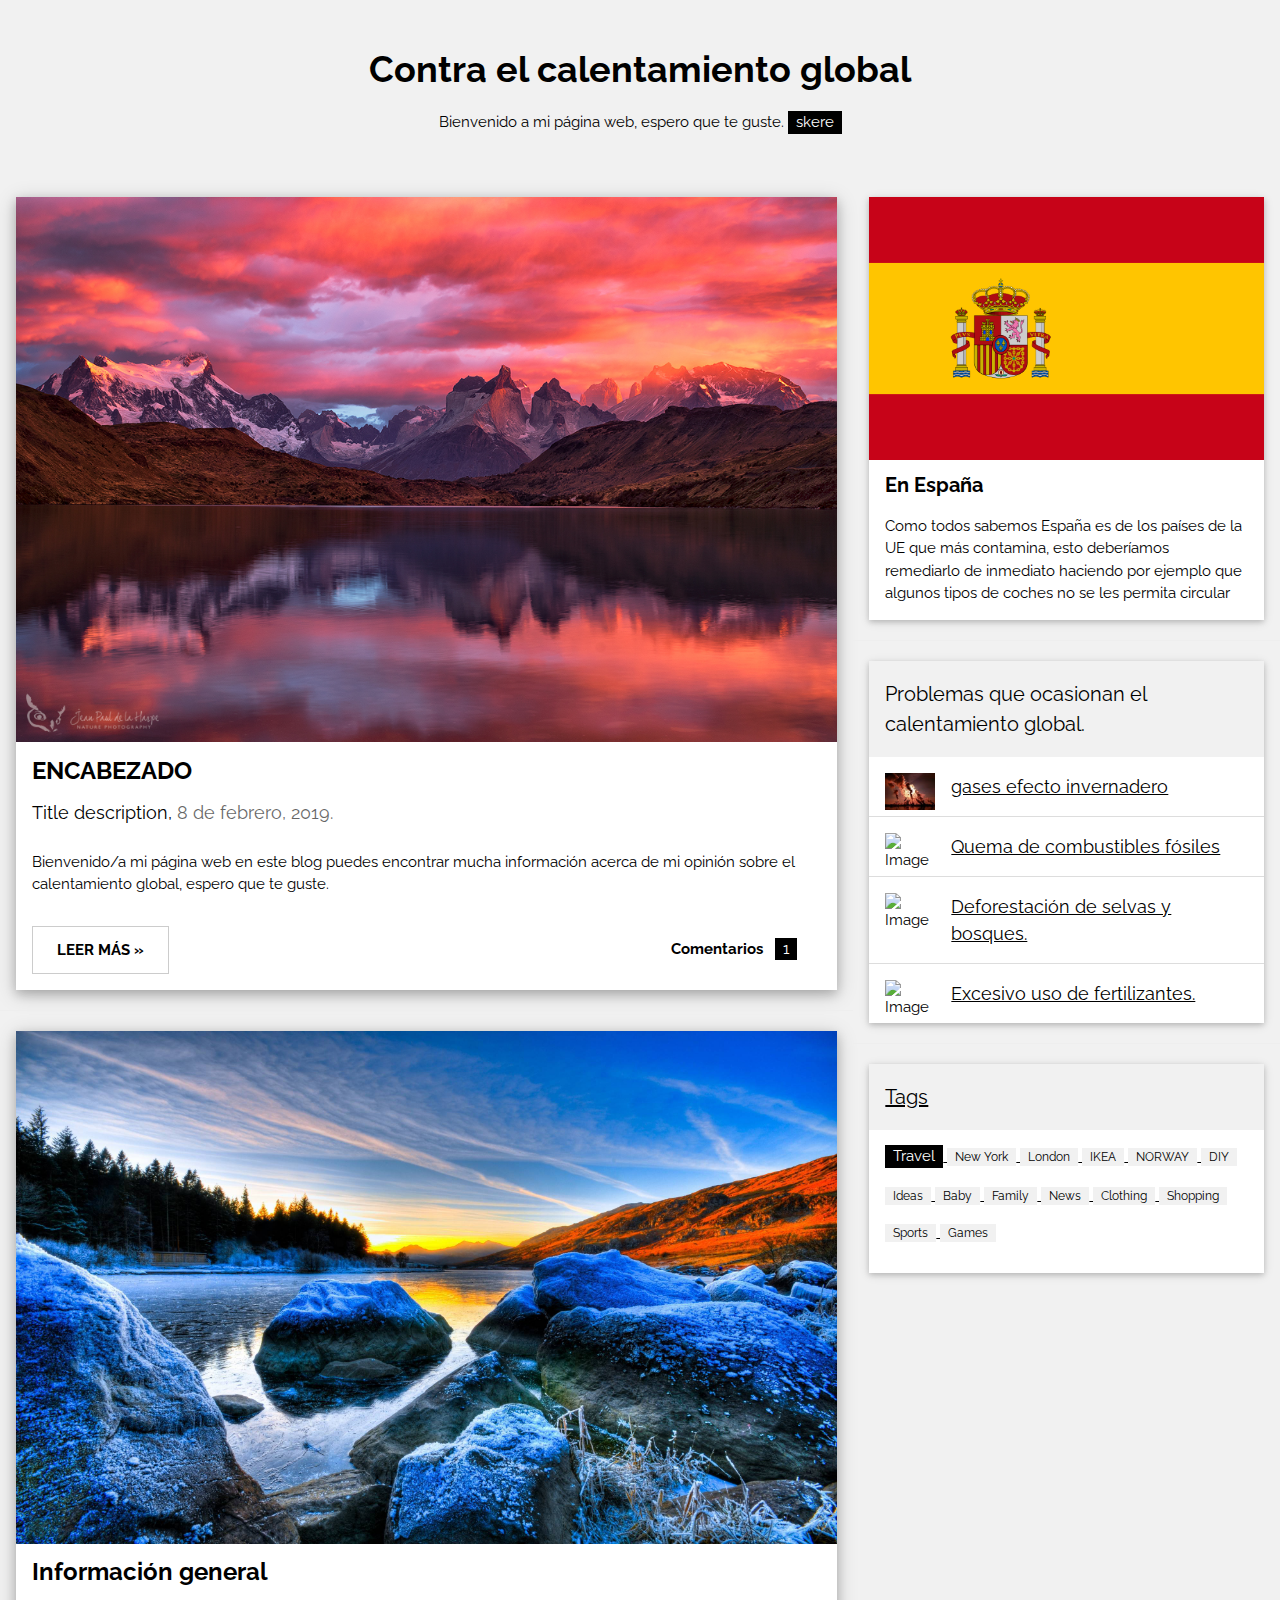
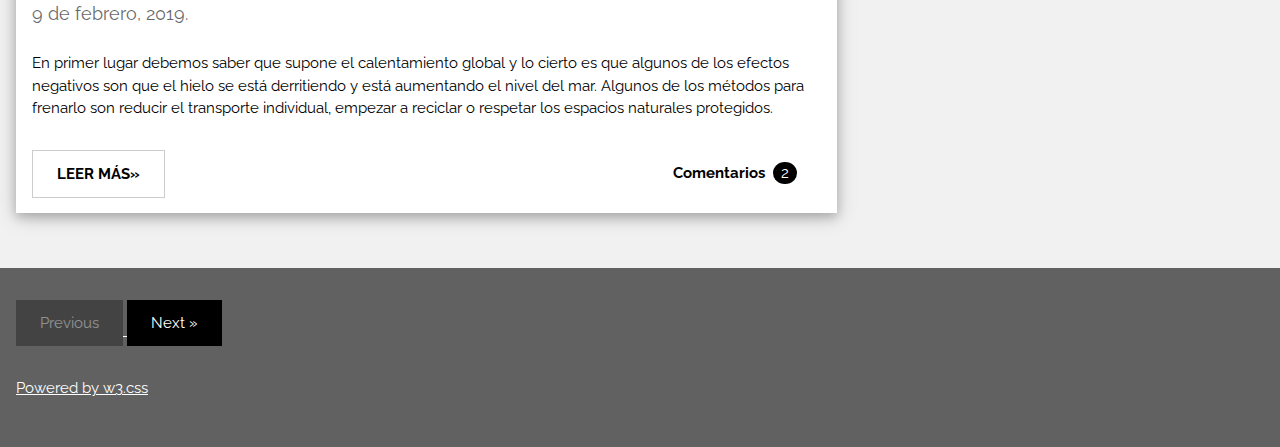
==== index.html @ 6e96ef29 "Add files via upload" ====
<!DOCTYPE html>
<html>
<title>W3.CSS Template</title>
<meta charset="UTF-8">
<meta name="viewport" content="width=device-width, initial-scale=1">
<link rel="stylesheet" href="css/estilo.css">
<link rel="stylesheet" href="https://fonts.googleapis.com/css?family=Raleway">
<style>
body,h1,h2,h3,h4,h5 {font-family: "Raleway", sans-serif}
</style>
<body class="w3-light-grey">

<!-- w3-content defines a container for fixed size centered content, 
and is wrapped around the whole page content, except for the footer in this example -->
<div class="w3-content" style="max-width:1400px">

<!-- Header -->
<header class="w3-container w3-center w3-padding-32"> 
  <h1><b>Contra el calentamiento global</b></h1>
  <p>Bienvenido a mi página web, espero que te guste. <span class="w3-tag">skere</span></p>
</header>

<!-- Grid -->
<div class="w3-row">

<!-- Blog entries -->
<div class="w3-col l8 s12">
  <!-- Blog entry -->
  <div class="w3-card-4 w3-margin w3-white">
    <img src="Imagenes/lago.jpg" alt="Nature" style="width:100%">
    <div class="w3-container">
      <h3><b>ENCABEZADO</b></h3>
      <h5>Title description, <span class="w3-opacity">8 de febrero, 2019.</span></h5>
    </div>

    <div class="w3-container">
      <p>Bienvenido/a mi página web en este blog puedes encontrar mucha información acerca de mi opinión sobre el calentamiento global, espero que te guste.</p>
      <div class="w3-row">
        <div class="w3-col m8 s12">
          <p><button class="w3-button w3-padding-large w3-white w3-border"><b>LEER MÁS »</b></button></p>
        </div>
        <div class="w3-col m4 w3-hide-small">
          <p><span class="w3-padding-large w3-right"><b>Comentarios  </b> <span class="w3-tag">1</span></span></p>
        </div>
		
      </div>
    </div>
  </div>
  <hr>

  <!-- Blog entry -->
  <div class="w3-card-4 w3-margin w3-white">
  <img src="Imagenes/nieve.jpg" alt="Norway" style="width:100%">
    <div class="w3-container">
      <h3><b>Información general</b></h3>
      <h5> <span class="w3-opacity">9 de febrero, 2019.</span></h5>
    </div>

    <div class="w3-container">
      <p>En primer lugar debemos saber que supone el calentamiento global y lo cierto es que algunos de los efectos negativos son que el hielo se está derritiendo y está aumentando el nivel del mar.
	  Algunos de los métodos para frenarlo son reducir el transporte individual, empezar a reciclar o respetar los espacios naturales protegidos.<p>
      <div class="w3-row">
        <div class="w3-col m8 s12">
          <p><button class="w3-button w3-padding-large w3-white w3-border"><b>LEER MÁS»</b></button></p>
        </div>
        <div class="w3-col m4 w3-hide-small">
          <p><span class="w3-padding-large w3-right"><b>Comentarios </b> <span class="w3-badge">2</span></span></p>
        </div>
      </div>
    </div>
  </div> 
<!-- END BLOG ENTRIES -->
</div>

<!-- Introduction menu -->
<div class="w3-col l4">
  <!-- About Card -->
  <div class="w3-card w3-margin w3-margin-top">
  <img src="Imagenes/espana.png" style="width:100%">
    <div class="w3-container w3-white">
      <h4><b>En España</b></h4>
      <p>Como todos sabemos España es de los países de la UE que más contamina, esto deberíamos remediarlo de inmediato haciendo por ejemplo que algunos tipos de coches no se les permita circular</p>
    </div>
  </div><hr>
  
  <!-- Posts -->
  <div class="w3-card w3-margin">
    <div class="w3-container w3-padding">
      <h4>Problemas que ocasionan el calentamiento global.</h4>
    </div>
    <ul class="w3-ul w3-hoverable w3-white">
      <li class="w3-padding-16">
        <img src="Imagenes/gases.jpg" alt="Image" class="w3-left w3-margin-right" style="width:50px">
        <span class="w3-large"> <A HREF= "Gases efecto invernadero.html"> gases efecto invernadero</A></span><br>
        <span></span>
      </li>
      <li class="w3-padding-16">
        <img src="imagenes/fosiles.jpg" alt="Image" class="w3-left w3-margin-right" style="width:50px">
        <span class="w3-large"><A HREF= "Quema de combustibles fósiles.html"> Quema de combustibles fósiles</span><br>
        <span></span>
      </li> 
      <li class="w3-padding-16">
        <img src="imagenes/selva.jpg" alt="Image" class="w3-left w3-margin-right" style="width:50px">
        <span class="w3-large">Deforestación de selvas y bosques.</span><br>
        <span></span>
      </li>   
      <li class="w3-padding-16 w3-hide-medium w3-hide-small">
        <img src="imagenes/fertilizantes.jpg" alt="Image" class="w3-left w3-margin-right" style="width:50px">
        <span class="w3-large">Excesivo uso de fertilizantes.</span><br>
        <span></span>
      </li>  
    </ul>
  </div>
  <hr> 
 
  <!-- Labels / tags -->
  <div class="w3-card w3-margin">
    <div class="w3-container w3-padding">
      <h4>Tags</h4>
    </div>
    <div class="w3-container w3-white">
    <p><span class="w3-tag w3-black w3-margin-bottom">Travel</span> <span class="w3-tag w3-light-grey w3-small w3-margin-bottom">New York</span> <span class="w3-tag w3-light-grey w3-small w3-margin-bottom">London</span>
      <span class="w3-tag w3-light-grey w3-small w3-margin-bottom">IKEA</span> <span class="w3-tag w3-light-grey w3-small w3-margin-bottom">NORWAY</span> <span class="w3-tag w3-light-grey w3-small w3-margin-bottom">DIY</span>
      <span class="w3-tag w3-light-grey w3-small w3-margin-bottom">Ideas</span> <span class="w3-tag w3-light-grey w3-small w3-margin-bottom">Baby</span> <span class="w3-tag w3-light-grey w3-small w3-margin-bottom">Family</span>
      <span class="w3-tag w3-light-grey w3-small w3-margin-bottom">News</span> <span class="w3-tag w3-light-grey w3-small w3-margin-bottom">Clothing</span> <span class="w3-tag w3-light-grey w3-small w3-margin-bottom">Shopping</span>
      <span class="w3-tag w3-light-grey w3-small w3-margin-bottom">Sports</span> <span class="w3-tag w3-light-grey w3-small w3-margin-bottom">Games</span>
    </p>
    </div>
  </div>
  
<!-- END Introduction Menu -->
</div>

<!-- END GRID -->
</div><br>

<!-- END w3-content -->
</div>

<!-- Footer -->
<footer class="w3-container w3-dark-grey w3-padding-32 w3-margin-top">
  <button class="w3-button w3-black w3-disabled w3-padding-large w3-margin-bottom">Previous</button>
  <button class="w3-button w3-black w3-padding-large w3-margin-bottom">Next »</button>
  <p>Powered by <a href="https://www.w3schools.com/w3css/default.asp" target="_blank">w3.css</a></p>
</footer>

</body>
</html>
---- css/estilo.css ----
/* W3.CSS 4.12 Novemberr 2018 by Jan Egil and Borge Refsnes */
html{box-sizing:border-box}*,*:before,*:after{box-sizing:inherit}
/* Extract from normalize.css by Nicolas Gallagher and Jonathan Neal git.io/normalize */
html{-ms-text-size-adjust:100%;-webkit-text-size-adjust:100%}body{margin:0}
article,aside,details,figcaption,figure,footer,header,main,menu,nav,section,summary{display:block}
audio,canvas,progress,video{display:inline-block}progress{vertical-align:baseline}
audio:not([controls]){display:none;height:0}[hidden],template{display:none}
a{background-color:transparent;-webkit-text-decoration-skip:objects}
a:active,a:hover{outline-width:0}abbr[title]{border-bottom:none;text-decoration:underline;text-decoration:underline dotted}
dfn{font-style:italic}mark{background:#ff0;color:#000}
small{font-size:80%}sub,sup{font-size:75%;line-height:0;position:relative;vertical-align:baseline}
sub{bottom:-0.25em}sup{top:-0.5em}figure{margin:1em 40px}img{border-style:none}svg:not(:root){overflow:hidden}
code,kbd,pre,samp{font-family:monospace,monospace;font-size:1em}hr{box-sizing:content-box;height:0;overflow:visible}
button,input,select,textarea{font:inherit;margin:0}optgroup{font-weight:bold}
button,input{overflow:visible}button,select{text-transform:none}
button,html [type=button],[type=reset],[type=submit]{-webkit-appearance:button}
button::-moz-focus-inner, [type=button]::-moz-focus-inner, [type=reset]::-moz-focus-inner, [type=submit]::-moz-focus-inner{border-style:none;padding:0}
button:-moz-focusring, [type=button]:-moz-focusring, [type=reset]:-moz-focusring, [type=submit]:-moz-focusring{outline:1px dotted ButtonText}
fieldset{border:1px solid #c0c0c0;margin:0 2px;padding:.35em .625em .75em}
legend{color:inherit;display:table;max-width:100%;padding:0;white-space:normal}textarea{overflow:auto}
[type=checkbox],[type=radio]{padding:0}
[type=number]::-webkit-inner-spin-button,[type=number]::-webkit-outer-spin-button{height:auto}
[type=search]{-webkit-appearance:textfield;outline-offset:-2px}
[type=search]::-webkit-search-cancel-button,[type=search]::-webkit-search-decoration{-webkit-appearance:none}
::-webkit-input-placeholder{color:inherit;opacity:0.54}
::-webkit-file-upload-button{-webkit-appearance:button;font:inherit}
/* End extract */
html,body{font-family:Verdana,sans-serif;font-size:15px;line-height:1.5}html{overflow-x:hidden}
h1{font-size:36px}h2{font-size:30px}h3{font-size:24px}h4{font-size:20px}h5{font-size:18px}h6{font-size:16px}.w3-serif{font-family:serif}
h1,h2,h3,h4,h5,h6{font-family:"Segoe UI",Arial,sans-serif;font-weight:400;margin:10px 0}.w3-wide{letter-spacing:4px}
hr{border:0;border-top:1px solid #eee;margin:20px 0}
.w3-image{max-width:100%;height:auto}img{vertical-align:middle}a{color:inherit}
.w3-table,.w3-table-all{border-collapse:collapse;border-spacing:0;width:100%;display:table}.w3-table-all{border:1px solid #ccc}
.w3-bordered tr,.w3-table-all tr{border-bottom:1px solid #ddd}.w3-striped tbody tr:nth-child(even){background-color:#f1f1f1}
.w3-table-all tr:nth-child(odd){background-color:#fff}.w3-table-all tr:nth-child(even){background-color:#f1f1f1}
.w3-hoverable tbody tr:hover,.w3-ul.w3-hoverable li:hover{background-color:#ccc}.w3-centered tr th,.w3-centered tr td{text-align:center}
.w3-table td,.w3-table th,.w3-table-all td,.w3-table-all th{padding:8px 8px;display:table-cell;text-align:left;vertical-align:top}
.w3-table th:first-child,.w3-table td:first-child,.w3-table-all th:first-child,.w3-table-all td:first-child{padding-left:16px}
.w3-btn,.w3-button{border:none;display:inline-block;padding:8px 16px;vertical-align:middle;overflow:hidden;text-decoration:none;color:inherit;background-color:inherit;text-align:center;cursor:pointer;white-space:nowrap}
.w3-btn:hover{box-shadow:0 8px 16px 0 rgba(0,0,0,0.2),0 6px 20px 0 rgba(0,0,0,0.19)}
.w3-btn,.w3-button{-webkit-touch-callout:none;-webkit-user-select:none;-khtml-user-select:none;-moz-user-select:none;-ms-user-select:none;user-select:none}   
.w3-disabled,.w3-btn:disabled,.w3-button:disabled{cursor:not-allowed;opacity:0.3}.w3-disabled *,:disabled *{pointer-events:none}
.w3-btn.w3-disabled:hover,.w3-btn:disabled:hover{box-shadow:none}
.w3-badge,.w3-tag{background-color:#000;color:#fff;display:inline-block;padding-left:8px;padding-right:8px;text-align:center}.w3-badge{border-radius:50%}
.w3-ul{list-style-type:none;padding:0;margin:0}.w3-ul li{padding:8px 16px;border-bottom:1px solid #ddd}.w3-ul li:last-child{border-bottom:none}
.w3-tooltip,.w3-display-container{position:relative}.w3-tooltip .w3-text{display:none}.w3-tooltip:hover .w3-text{display:inline-block}
.w3-ripple:active{opacity:0.5}.w3-ripple{transition:opacity 0s}
.w3-input{padding:8px;display:block;border:none;border-bottom:1px solid #ccc;width:100%}
.w3-select{padding:9px 0;width:100%;border:none;border-bottom:1px solid #ccc}
.w3-dropdown-click,.w3-dropdown-hover{position:relative;display:inline-block;cursor:pointer}
.w3-dropdown-hover:hover .w3-dropdown-content{display:block}
.w3-dropdown-hover:first-child,.w3-dropdown-click:hover{background-color:#ccc;color:#000}
.w3-dropdown-hover:hover > .w3-button:first-child,.w3-dropdown-click:hover > .w3-button:first-child{background-color:#ccc;color:#000}
.w3-dropdown-content{cursor:auto;color:#000;background-color:#fff;display:none;position:absolute;min-width:160px;margin:0;padding:0;z-index:1}
.w3-check,.w3-radio{width:24px;height:24px;position:relative;top:6px}
.w3-sidebar{height:100%;width:200px;background-color:#fff;position:fixed!important;z-index:1;overflow:auto}
.w3-bar-block .w3-dropdown-hover,.w3-bar-block .w3-dropdown-click{width:100%}
.w3-bar-block .w3-dropdown-hover .w3-dropdown-content,.w3-bar-block .w3-dropdown-click .w3-dropdown-content{min-width:100%}
.w3-bar-block .w3-dropdown-hover .w3-button,.w3-bar-block .w3-dropdown-click .w3-button{width:100%;text-align:left;padding:8px 16px}
.w3-main,#main{transition:margin-left .4s}
.w3-modal{z-index:3;display:none;padding-top:100px;position:fixed;left:0;top:0;width:100%;height:100%;overflow:auto;background-color:rgb(0,0,0);background-color:rgba(0,0,0,0.4)}
.w3-modal-content{margin:auto;background-color:#fff;position:relative;padding:0;outline:0;width:600px}
.w3-bar{width:100%;overflow:hidden}.w3-center .w3-bar{display:inline-block;width:auto}
.w3-bar .w3-bar-item{padding:8px 16px;float:left;width:auto;border:none;display:block;outline:0}
.w3-bar .w3-dropdown-hover,.w3-bar .w3-dropdown-click{position:static;float:left}
.w3-bar .w3-button{white-space:normal}
.w3-bar-block .w3-bar-item{width:100%;display:block;padding:8px 16px;text-align:left;border:none;white-space:normal;float:none;outline:0}
.w3-bar-block.w3-center .w3-bar-item{text-align:center}.w3-block{display:block;width:100%}
.w3-responsive{display:block;overflow-x:auto}
.w3-container:after,.w3-container:before,.w3-panel:after,.w3-panel:before,.w3-row:after,.w3-row:before,.w3-row-padding:after,.w3-row-padding:before,
.w3-cell-row:before,.w3-cell-row:after,.w3-clear:after,.w3-clear:before,.w3-bar:before,.w3-bar:after{content:"";display:table;clear:both}
.w3-col,.w3-half,.w3-third,.w3-twothird,.w3-threequarter,.w3-quarter{float:left;width:100%}
.w3-col.s1{width:8.33333%}.w3-col.s2{width:16.66666%}.w3-col.s3{width:24.99999%}.w3-col.s4{width:33.33333%}
.w3-col.s5{width:41.66666%}.w3-col.s6{width:49.99999%}.w3-col.s7{width:58.33333%}.w3-col.s8{width:66.66666%}
.w3-col.s9{width:74.99999%}.w3-col.s10{width:83.33333%}.w3-col.s11{width:91.66666%}.w3-col.s12{width:99.99999%}
@media (min-width:601px){.w3-col.m1{width:8.33333%}.w3-col.m2{width:16.66666%}.w3-col.m3,.w3-quarter{width:24.99999%}.w3-col.m4,.w3-third{width:33.33333%}
.w3-col.m5{width:41.66666%}.w3-col.m6,.w3-half{width:49.99999%}.w3-col.m7{width:58.33333%}.w3-col.m8,.w3-twothird{width:66.66666%}
.w3-col.m9,.w3-threequarter{width:74.99999%}.w3-col.m10{width:83.33333%}.w3-col.m11{width:91.66666%}.w3-col.m12{width:99.99999%}}
@media (min-width:993px){.w3-col.l1{width:8.33333%}.w3-col.l2{width:16.66666%}.w3-col.l3{width:24.99999%}.w3-col.l4{width:33.33333%}
.w3-col.l5{width:41.66666%}.w3-col.l6{width:49.99999%}.w3-col.l7{width:58.33333%}.w3-col.l8{width:66.66666%}
.w3-col.l9{width:74.99999%}.w3-col.l10{width:83.33333%}.w3-col.l11{width:91.66666%}.w3-col.l12{width:99.99999%}}
.w3-rest{overflow:hidden}.w3-stretch{margin-left:-16px;margin-right:-16px}
.w3-content,.w3-auto{margin-left:auto;margin-right:auto}.w3-content{max-width:980px}.w3-auto{max-width:1140px}
.w3-cell-row{display:table;width:100%}.w3-cell{display:table-cell}
.w3-cell-top{vertical-align:top}.w3-cell-middle{vertical-align:middle}.w3-cell-bottom{vertical-align:bottom}
.w3-hide{display:none!important}.w3-show-block,.w3-show{display:block!important}.w3-show-inline-block{display:inline-block!important}
@media (max-width:1205px){.w3-auto{max-width:95%}}
@media (max-width:600px){.w3-modal-content{margin:0 10px;width:auto!important}.w3-modal{padding-top:30px}
.w3-dropdown-hover.w3-mobile .w3-dropdown-content,.w3-dropdown-click.w3-mobile .w3-dropdown-content{position:relative}	
.w3-hide-small{display:none!important}.w3-mobile{display:block;width:100%!important}.w3-bar-item.w3-mobile,.w3-dropdown-hover.w3-mobile,.w3-dropdown-click.w3-mobile{text-align:center}
.w3-dropdown-hover.w3-mobile,.w3-dropdown-hover.w3-mobile .w3-btn,.w3-dropdown-hover.w3-mobile .w3-button,.w3-dropdown-click.w3-mobile,.w3-dropdown-click.w3-mobile .w3-btn,.w3-dropdown-click.w3-mobile .w3-button{width:100%}}
@media (max-width:768px){.w3-modal-content{width:500px}.w3-modal{padding-top:50px}}
@media (min-width:993px){.w3-modal-content{width:900px}.w3-hide-large{display:none!important}.w3-sidebar.w3-collapse{display:block!important}}
@media (max-width:992px) and (min-width:601px){.w3-hide-medium{display:none!important}}
@media (max-width:992px){.w3-sidebar.w3-collapse{display:none}.w3-main{margin-left:0!important;margin-right:0!important}.w3-auto{max-width:100%}}
.w3-top,.w3-bottom{position:fixed;width:100%;z-index:1}.w3-top{top:0}.w3-bottom{bottom:0}
.w3-overlay{position:fixed;display:none;width:100%;height:100%;top:0;left:0;right:0;bottom:0;background-color:rgba(0,0,0,0.5);z-index:2}
.w3-display-topleft{position:absolute;left:0;top:0}.w3-display-topright{position:absolute;right:0;top:0}
.w3-display-bottomleft{position:absolute;left:0;bottom:0}.w3-display-bottomright{position:absolute;right:0;bottom:0}
.w3-display-middle{position:absolute;top:50%;left:50%;transform:translate(-50%,-50%);-ms-transform:translate(-50%,-50%)}
.w3-display-left{position:absolute;top:50%;left:0%;transform:translate(0%,-50%);-ms-transform:translate(-0%,-50%)}
.w3-display-right{position:absolute;top:50%;right:0%;transform:translate(0%,-50%);-ms-transform:translate(0%,-50%)}
.w3-display-topmiddle{position:absolute;left:50%;top:0;transform:translate(-50%,0%);-ms-transform:translate(-50%,0%)}
.w3-display-bottommiddle{position:absolute;left:50%;bottom:0;transform:translate(-50%,0%);-ms-transform:translate(-50%,0%)}
.w3-display-container:hover .w3-display-hover{display:block}.w3-display-container:hover span.w3-display-hover{display:inline-block}.w3-display-hover{display:none}
.w3-display-position{position:absolute}
.w3-circle{border-radius:50%}
.w3-round-small{border-radius:2px}.w3-round,.w3-round-medium{border-radius:4px}.w3-round-large{border-radius:8px}.w3-round-xlarge{border-radius:16px}.w3-round-xxlarge{border-radius:32px}
.w3-row-padding,.w3-row-padding>.w3-half,.w3-row-padding>.w3-third,.w3-row-padding>.w3-twothird,.w3-row-padding>.w3-threequarter,.w3-row-padding>.w3-quarter,.w3-row-padding>.w3-col{padding:0 8px}
.w3-container,.w3-panel{padding:0.01em 16px}.w3-panel{margin-top:16px;margin-bottom:16px}
.w3-code,.w3-codespan{font-family:Consolas,"courier new";font-size:16px}
.w3-code{width:auto;background-color:#fff;padding:8px 12px;border-left:4px solid #4CAF50;word-wrap:break-word}
.w3-codespan{color:crimson;background-color:#f1f1f1;padding-left:4px;padding-right:4px;font-size:110%}
.w3-card,.w3-card-2{box-shadow:0 2px 5px 0 rgba(0,0,0,0.16),0 2px 10px 0 rgba(0,0,0,0.12)}
.w3-card-4,.w3-hover-shadow:hover{box-shadow:0 4px 10px 0 rgba(0,0,0,0.2),0 4px 20px 0 rgba(0,0,0,0.19)}
.w3-spin{animation:w3-spin 2s infinite linear}@keyframes w3-spin{0%{transform:rotate(0deg)}100%{transform:rotate(359deg)}}
.w3-animate-fading{animation:fading 10s infinite}@keyframes fading{0%{opacity:0}50%{opacity:1}100%{opacity:0}}
.w3-animate-opacity{animation:opac 0.8s}@keyframes opac{from{opacity:0} to{opacity:1}}
.w3-animate-top{position:relative;animation:animatetop 0.4s}@keyframes animatetop{from{top:-300px;opacity:0} to{top:0;opacity:1}}
.w3-animate-left{position:relative;animation:animateleft 0.4s}@keyframes animateleft{from{left:-300px;opacity:0} to{left:0;opacity:1}}
.w3-animate-right{position:relative;animation:animateright 0.4s}@keyframes animateright{from{right:-300px;opacity:0} to{right:0;opacity:1}}
.w3-animate-bottom{position:relative;animation:animatebottom 0.4s}@keyframes animatebottom{from{bottom:-300px;opacity:0} to{bottom:0;opacity:1}}
.w3-animate-zoom {animation:animatezoom 0.6s}@keyframes animatezoom{from{transform:scale(0)} to{transform:scale(1)}}
.w3-animate-input{transition:width 0.4s ease-in-out}.w3-animate-input:focus{width:100%!important}
.w3-opacity,.w3-hover-opacity:hover{opacity:0.60}.w3-opacity-off,.w3-hover-opacity-off:hover{opacity:1}
.w3-opacity-max{opacity:0.25}.w3-opacity-min{opacity:0.75}
.w3-greyscale-max,.w3-grayscale-max,.w3-hover-greyscale:hover,.w3-hover-grayscale:hover{filter:grayscale(100%)}
.w3-greyscale,.w3-grayscale{filter:grayscale(75%)}.w3-greyscale-min,.w3-grayscale-min{filter:grayscale(50%)}
.w3-sepia{filter:sepia(75%)}.w3-sepia-max,.w3-hover-sepia:hover{filter:sepia(100%)}.w3-sepia-min{filter:sepia(50%)}
.w3-tiny{font-size:10px!important}.w3-small{font-size:12px!important}.w3-medium{font-size:15px!important}.w3-large{font-size:18px!important}
.w3-xlarge{font-size:24px!important}.w3-xxlarge{font-size:36px!important}.w3-xxxlarge{font-size:48px!important}.w3-jumbo{font-size:64px!important}
.w3-left-align{text-align:left!important}.w3-right-align{text-align:right!important}.w3-justify{text-align:justify!important}.w3-center{text-align:center!important}
.w3-border-0{border:0!important}.w3-border{border:1px solid #ccc!important}
.w3-border-top{border-top:1px solid #ccc!important}.w3-border-bottom{border-bottom:1px solid #ccc!important}
.w3-border-left{border-left:1px solid #ccc!important}.w3-border-right{border-right:1px solid #ccc!important}
.w3-topbar{border-top:6px solid #ccc!important}.w3-bottombar{border-bottom:6px solid #ccc!important}
.w3-leftbar{border-left:6px solid #ccc!important}.w3-rightbar{border-right:6px solid #ccc!important}
.w3-section,.w3-code{margin-top:16px!important;margin-bottom:16px!important}
.w3-margin{margin:16px!important}.w3-margin-top{margin-top:16px!important}.w3-margin-bottom{margin-bottom:16px!important}
.w3-margin-left{margin-left:16px!important}.w3-margin-right{margin-right:16px!important}
.w3-padding-small{padding:4px 8px!important}.w3-padding{padding:8px 16px!important}.w3-padding-large{padding:12px 24px!important}
.w3-padding-16{padding-top:16px!important;padding-bottom:16px!important}.w3-padding-24{padding-top:24px!important;padding-bottom:24px!important}
.w3-padding-32{padding-top:32px!important;padding-bottom:32px!important}.w3-padding-48{padding-top:48px!important;padding-bottom:48px!important}
.w3-padding-64{padding-top:64px!important;padding-bottom:64px!important}
.w3-left{float:left!important}.w3-right{float:right!important}
.w3-button:hover{color:#000!important;background-color:#ccc!important}
.w3-transparent,.w3-hover-none:hover{background-color:transparent!important}
.w3-hover-none:hover{box-shadow:none!important}
/* Colors */
.w3-amber,.w3-hover-amber:hover{color:#000!important;background-color:#ffc107!important}
.w3-aqua,.w3-hover-aqua:hover{color:#000!important;background-color:#00ffff!important}
.w3-blue,.w3-hover-blue:hover{color:#fff!important;background-color:#2196F3!important}
.w3-light-blue,.w3-hover-light-blue:hover{color:#000!important;background-color:#87CEEB!important}
.w3-brown,.w3-hover-brown:hover{color:#fff!important;background-color:#795548!important}
.w3-cyan,.w3-hover-cyan:hover{color:#000!important;background-color:#00bcd4!important}
.w3-blue-grey,.w3-hover-blue-grey:hover,.w3-blue-gray,.w3-hover-blue-gray:hover{color:#fff!important;background-color:#607d8b!important}
.w3-green,.w3-hover-green:hover{color:#fff!important;background-color:#4CAF50!important}
.w3-light-green,.w3-hover-light-green:hover{color:#000!important;background-color:#8bc34a!important}
.w3-indigo,.w3-hover-indigo:hover{color:#fff!important;background-color:#3f51b5!important}
.w3-khaki,.w3-hover-khaki:hover{color:#000!important;background-color:#f0e68c!important}
.w3-lime,.w3-hover-lime:hover{color:#000!important;background-color:#cddc39!important}
.w3-orange,.w3-hover-orange:hover{color:#000!important;background-color:#ff9800!important}
.w3-deep-orange,.w3-hover-deep-orange:hover{color:#fff!important;background-color:#ff5722!important}
.w3-pink,.w3-hover-pink:hover{color:#fff!important;background-color:#e91e63!important}
.w3-purple,.w3-hover-purple:hover{color:#fff!important;background-color:#9c27b0!important}
.w3-deep-purple,.w3-hover-deep-purple:hover{color:#fff!important;background-color:#673ab7!important}
.w3-red,.w3-hover-red:hover{color:#fff!important;background-color:#f44336!important}
.w3-sand,.w3-hover-sand:hover{color:#000!important;background-color:#fdf5e6!important}
.w3-teal,.w3-hover-teal:hover{color:#fff!important;background-color:#009688!important}
.w3-yellow,.w3-hover-yellow:hover{color:#000!important;background-color:#ffeb3b!important}
.w3-white,.w3-hover-white:hover{color:#000!important;background-color:#fff!important}
.w3-black,.w3-hover-black:hover{color:#fff!important;background-color:#000!important}
.w3-grey,.w3-hover-grey:hover,.w3-gray,.w3-hover-gray:hover{color:#000!important;background-color:#9e9e9e!important}
.w3-light-grey,.w3-hover-light-grey:hover,.w3-light-gray,.w3-hover-light-gray:hover{color:#000!important;background-color:#f1f1f1!important}
.w3-dark-grey,.w3-hover-dark-grey:hover,.w3-dark-gray,.w3-hover-dark-gray:hover{color:#fff!important;background-color:#616161!important}
.w3-pale-red,.w3-hover-pale-red:hover{color:#000!important;background-color:#ffdddd!important}
.w3-pale-green,.w3-hover-pale-green:hover{color:#000!important;background-color:#ddffdd!important}
.w3-pale-yellow,.w3-hover-pale-yellow:hover{color:#000!important;background-color:#ffffcc!important}
.w3-pale-blue,.w3-hover-pale-blue:hover{color:#000!important;background-color:#ddffff!important}
.w3-text-amber,.w3-hover-text-amber:hover{color:#ffc107!important}
.w3-text-aqua,.w3-hover-text-aqua:hover{color:#00ffff!important}
.w3-text-blue,.w3-hover-text-blue:hover{color:#2196F3!important}
.w3-text-light-blue,.w3-hover-text-light-blue:hover{color:#87CEEB!important}
.w3-text-brown,.w3-hover-text-brown:hover{color:#795548!important}
.w3-text-cyan,.w3-hover-text-cyan:hover{color:#00bcd4!important}
.w3-text-blue-grey,.w3-hover-text-blue-grey:hover,.w3-text-blue-gray,.w3-hover-text-blue-gray:hover{color:#607d8b!important}
.w3-text-green,.w3-hover-text-green:hover{color:#4CAF50!important}
.w3-text-light-green,.w3-hover-text-light-green:hover{color:#8bc34a!important}
.w3-text-indigo,.w3-hover-text-indigo:hover{color:#3f51b5!important}
.w3-text-khaki,.w3-hover-text-khaki:hover{color:#b4aa50!important}
.w3-text-lime,.w3-hover-text-lime:hover{color:#cddc39!important}
.w3-text-orange,.w3-hover-text-orange:hover{color:#ff9800!important}
.w3-text-deep-orange,.w3-hover-text-deep-orange:hover{color:#ff5722!important}
.w3-text-pink,.w3-hover-text-pink:hover{color:#e91e63!important}
.w3-text-purple,.w3-hover-text-purple:hover{color:#9c27b0!important}
.w3-text-deep-purple,.w3-hover-text-deep-purple:hover{color:#673ab7!important}
.w3-text-red,.w3-hover-text-red:hover{color:#f44336!important}
.w3-text-sand,.w3-hover-text-sand:hover{color:#fdf5e6!important}
.w3-text-teal,.w3-hover-text-teal:hover{color:#009688!important}
.w3-text-yellow,.w3-hover-text-yellow:hover{color:#d2be0e!important}
.w3-text-white,.w3-hover-text-white:hover{color:#fff!important}
.w3-text-black,.w3-hover-text-black:hover{color:#000!important}
.w3-text-grey,.w3-hover-text-grey:hover,.w3-text-gray,.w3-hover-text-gray:hover{color:#757575!important}
.w3-text-light-grey,.w3-hover-text-light-grey:hover,.w3-text-light-gray,.w3-hover-text-light-gray:hover{color:#f1f1f1!important}
.w3-text-dark-grey,.w3-hover-text-dark-grey:hover,.w3-text-dark-gray,.w3-hover-text-dark-gray:hover{color:#3a3a3a!important}
.w3-border-amber,.w3-hover-border-amber:hover{border-color:#ffc107!important}
.w3-border-aqua,.w3-hover-border-aqua:hover{border-color:#00ffff!important}
.w3-border-blue,.w3-hover-border-blue:hover{border-color:#2196F3!important}
.w3-border-light-blue,.w3-hover-border-light-blue:hover{border-color:#87CEEB!important}
.w3-border-brown,.w3-hover-border-brown:hover{border-color:#795548!important}
.w3-border-cyan,.w3-hover-border-cyan:hover{border-color:#00bcd4!important}
.w3-border-blue-grey,.w3-hover-border-blue-grey:hover,.w3-border-blue-gray,.w3-hover-border-blue-gray:hover{border-color:#607d8b!important}
.w3-border-green,.w3-hover-border-green:hover{border-color:#4CAF50!important}
.w3-border-light-green,.w3-hover-border-light-green:hover{border-color:#8bc34a!important}
.w3-border-indigo,.w3-hover-border-indigo:hover{border-color:#3f51b5!important}
.w3-border-khaki,.w3-hover-border-khaki:hover{border-color:#f0e68c!important}
.w3-border-lime,.w3-hover-border-lime:hover{border-color:#cddc39!important}
.w3-border-orange,.w3-hover-border-orange:hover{border-color:#ff9800!important}
.w3-border-deep-orange,.w3-hover-border-deep-orange:hover{border-color:#ff5722!important}
.w3-border-pink,.w3-hover-border-pink:hover{border-color:#e91e63!important}
.w3-border-purple,.w3-hover-border-purple:hover{border-color:#9c27b0!important}
.w3-border-deep-purple,.w3-hover-border-deep-purple:hover{border-color:#673ab7!important}
.w3-border-red,.w3-hover-border-red:hover{border-color:#f44336!important}
.w3-border-sand,.w3-hover-border-sand:hover{border-color:#fdf5e6!important}
.w3-border-teal,.w3-hover-border-teal:hover{border-color:#009688!important}
.w3-border-yellow,.w3-hover-border-yellow:hover{border-color:#ffeb3b!important}
.w3-border-white,.w3-hover-border-white:hover{border-color:#fff!important}
.w3-border-black,.w3-hover-border-black:hover{border-color:#000!important}
.w3-border-grey,.w3-hover-border-grey:hover,.w3-border-gray,.w3-hover-border-gray:hover{border-color:#9e9e9e!important}
.w3-border-light-grey,.w3-hover-border-light-grey:hover,.w3-border-light-gray,.w3-hover-border-light-gray:hover{border-color:#f1f1f1!important}
.w3-border-dark-grey,.w3-hover-border-dark-grey:hover,.w3-border-dark-gray,.w3-hover-border-dark-gray:hover{border-color:#616161!important}
.w3-border-pale-red,.w3-hover-border-pale-red:hover{border-color:#ffe7e7!important}.w3-border-pale-green,.w3-hover-border-pale-green:hover{border-color:#e7ffe7!important}
.w3-border-pale-yellow,.w3-hover-border-pale-yellow:hover{border-color:#ffffcc!important}.w3-border-pale-blue,.w3-hover-border-pale-blue:hover{border-color:#e7ffff!important}
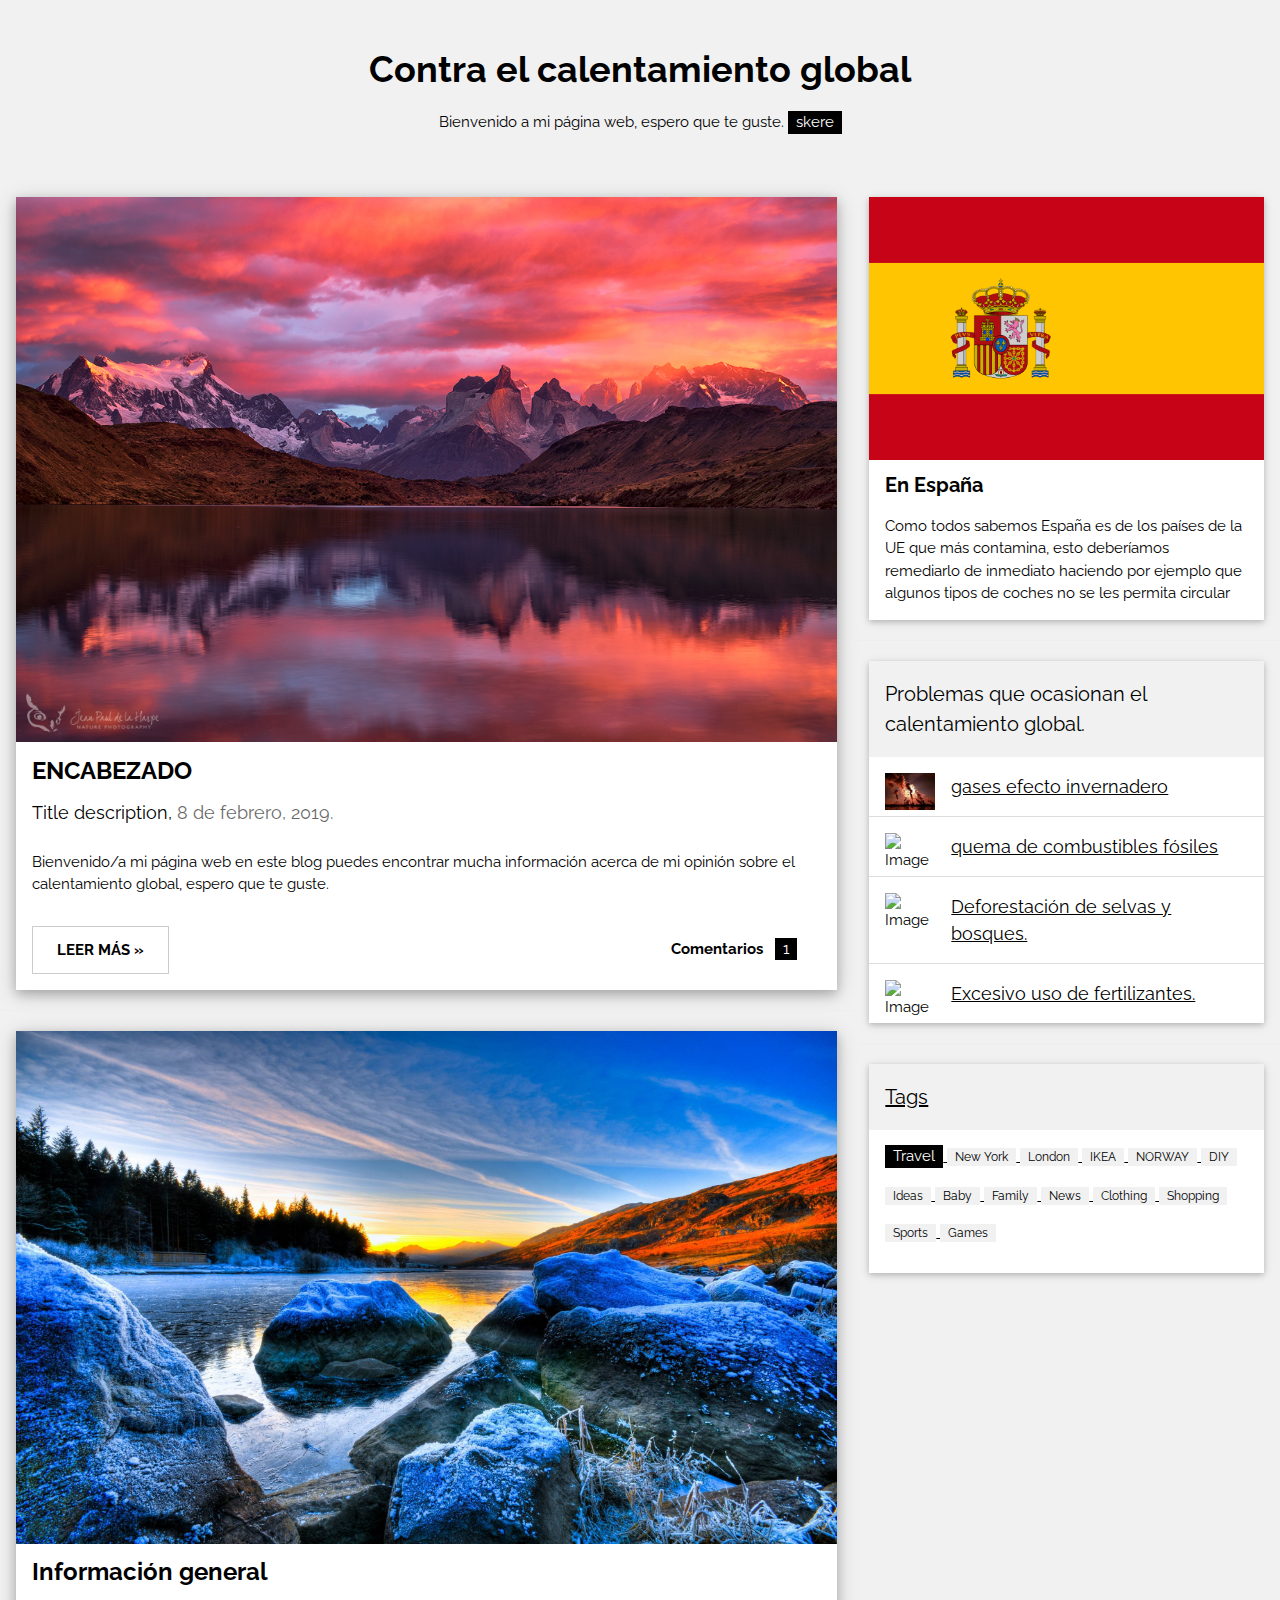
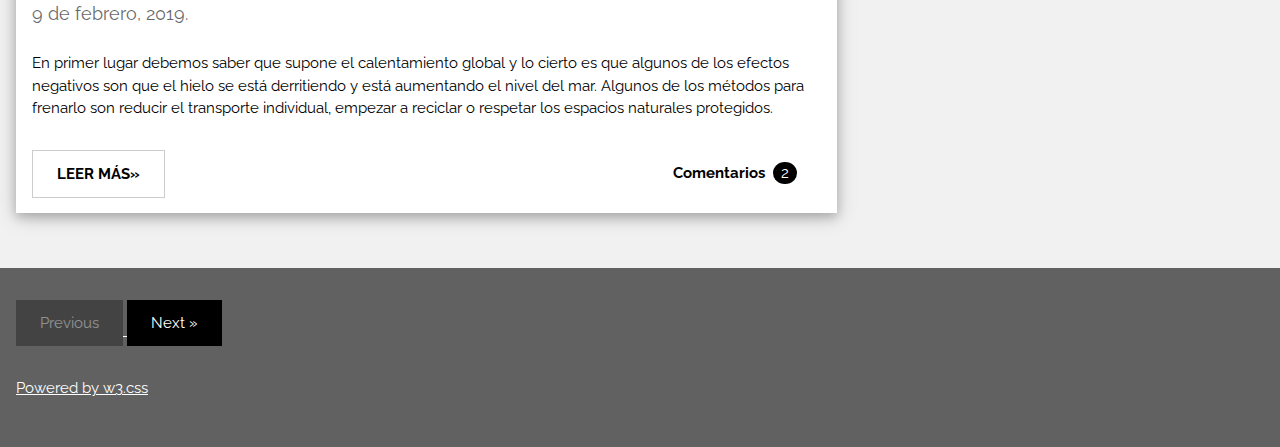
==== commit a32ceba4: "Add files via upload" ====
--- a/index.html
+++ b/index.html
@@ -91,12 +91,12 @@
     <ul class="w3-ul w3-hoverable w3-white">
       <li class="w3-padding-16">
         <img src="Imagenes/gases.jpg" alt="Image" class="w3-left w3-margin-right" style="width:50px">
-        <span class="w3-large"> <A HREF= "Gases efecto invernadero.html"> gases efecto invernadero</A></span><br>
+        <span class="w3-large"> <A HREF= "gases efecto invernadero.html"> gases efecto invernadero</A></span><br>
         <span></span>
       </li>
       <li class="w3-padding-16">
         <img src="imagenes/fosiles.jpg" alt="Image" class="w3-left w3-margin-right" style="width:50px">
-        <span class="w3-large"><A HREF= "Quema de combustibles fósiles.html"> Quema de combustibles fósiles</span><br>
+        <span class="w3-large"><A HREF= "quema de combustibles fósiles.html"> quema de combustibles fósiles</span><br>
         <span></span>
       </li> 
       <li class="w3-padding-16">
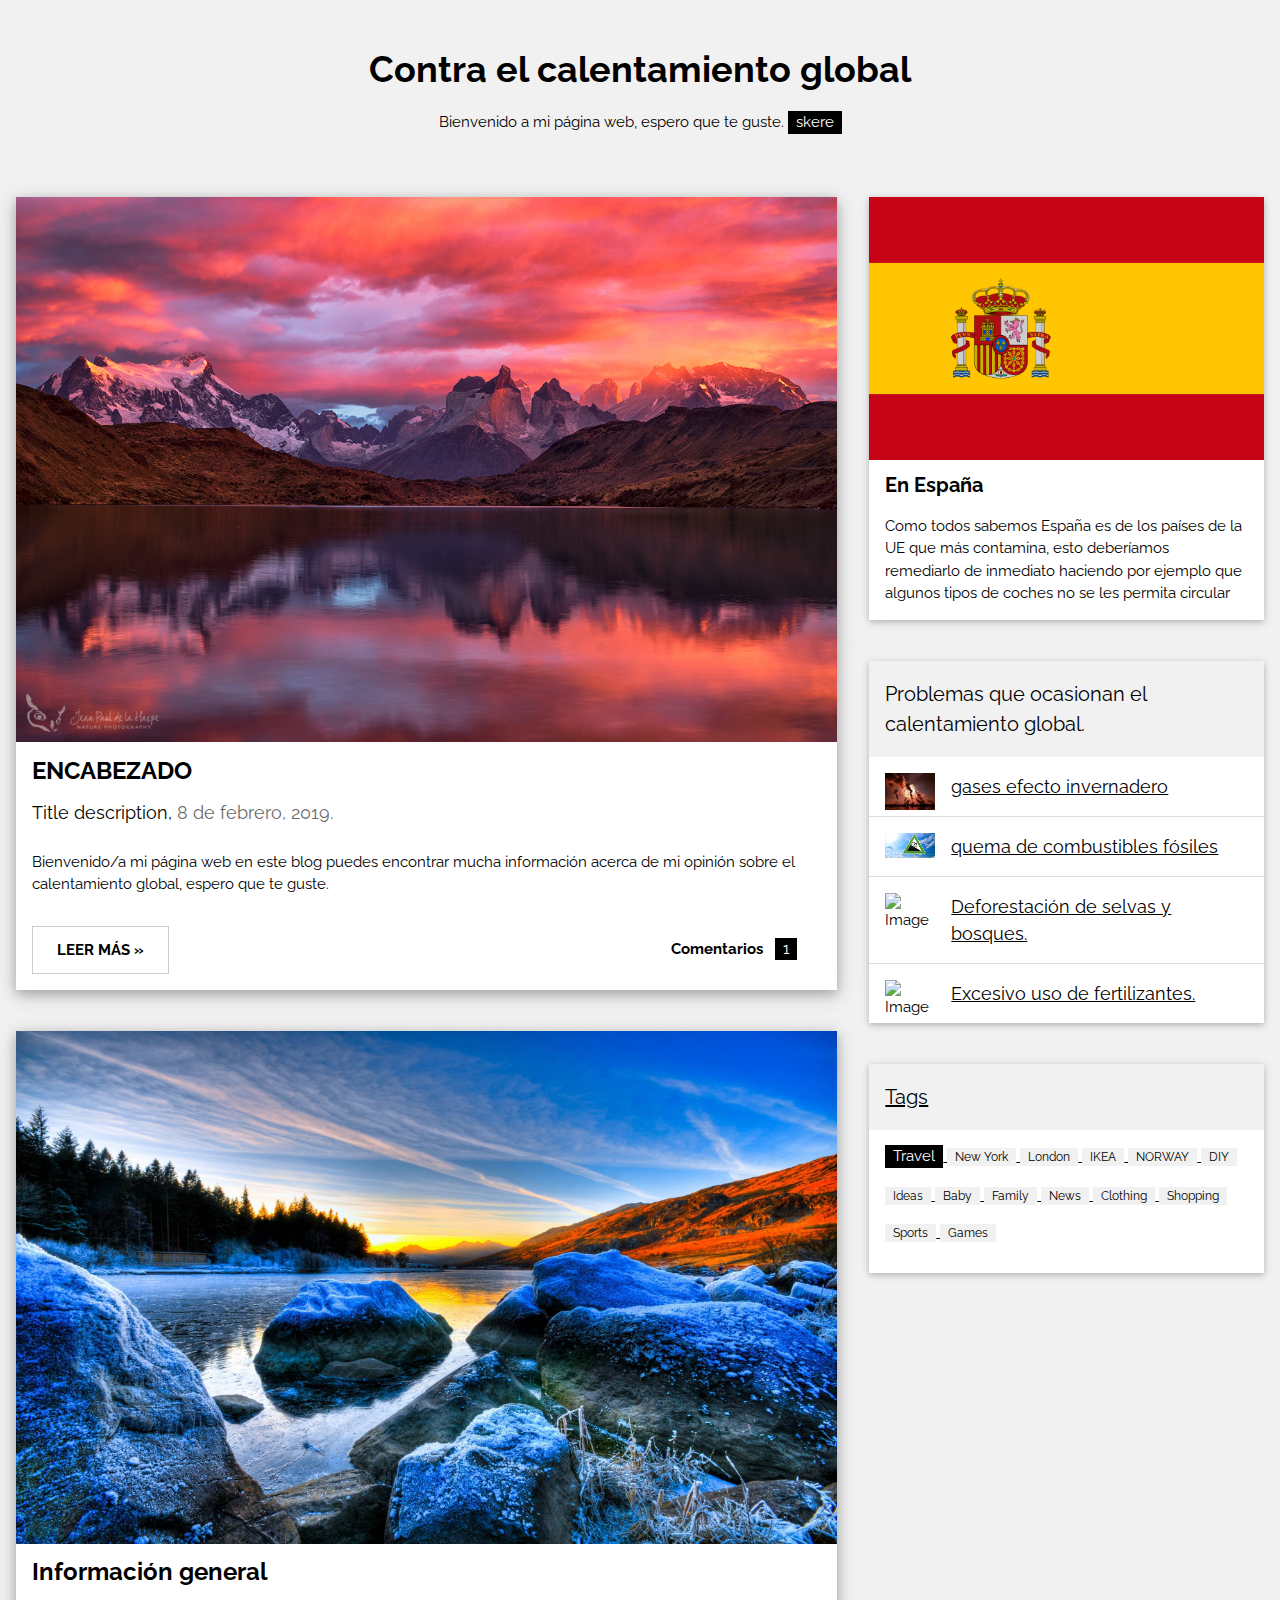
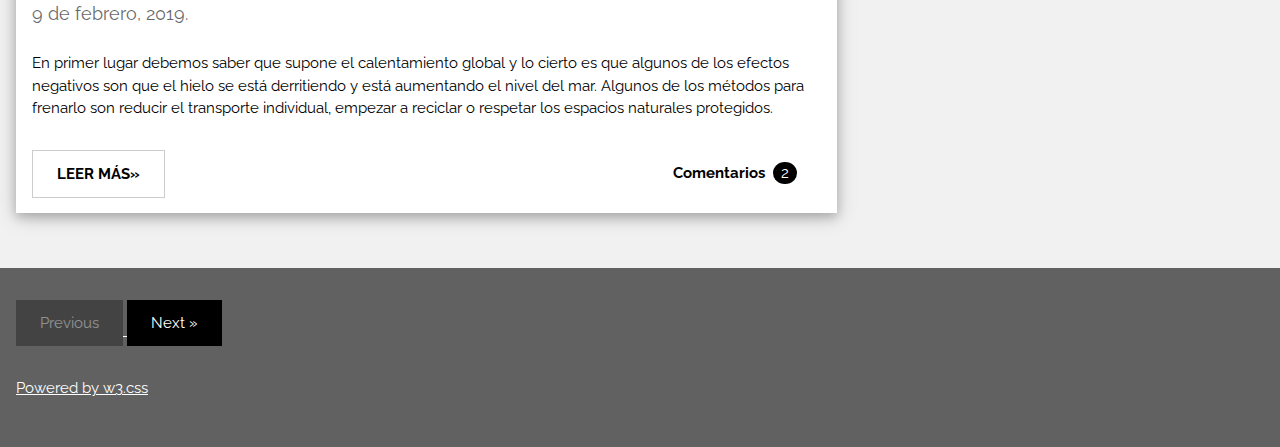
==== commit 460483d3: "Add files via upload" ====
--- a/index.html
+++ b/index.html
@@ -95,7 +95,7 @@
         <span></span>
       </li>
       <li class="w3-padding-16">
-        <img src="imagenes/fosiles.jpg" alt="Image" class="w3-left w3-margin-right" style="width:50px">
+        <img src="Imagenes/fosiles.jpg" alt="Image" class="w3-left w3-margin-right" style="width:50px">
         <span class="w3-large"><A HREF= "quema de combustibles fósiles.html"> quema de combustibles fósiles</span><br>
         <span></span>
       </li> 
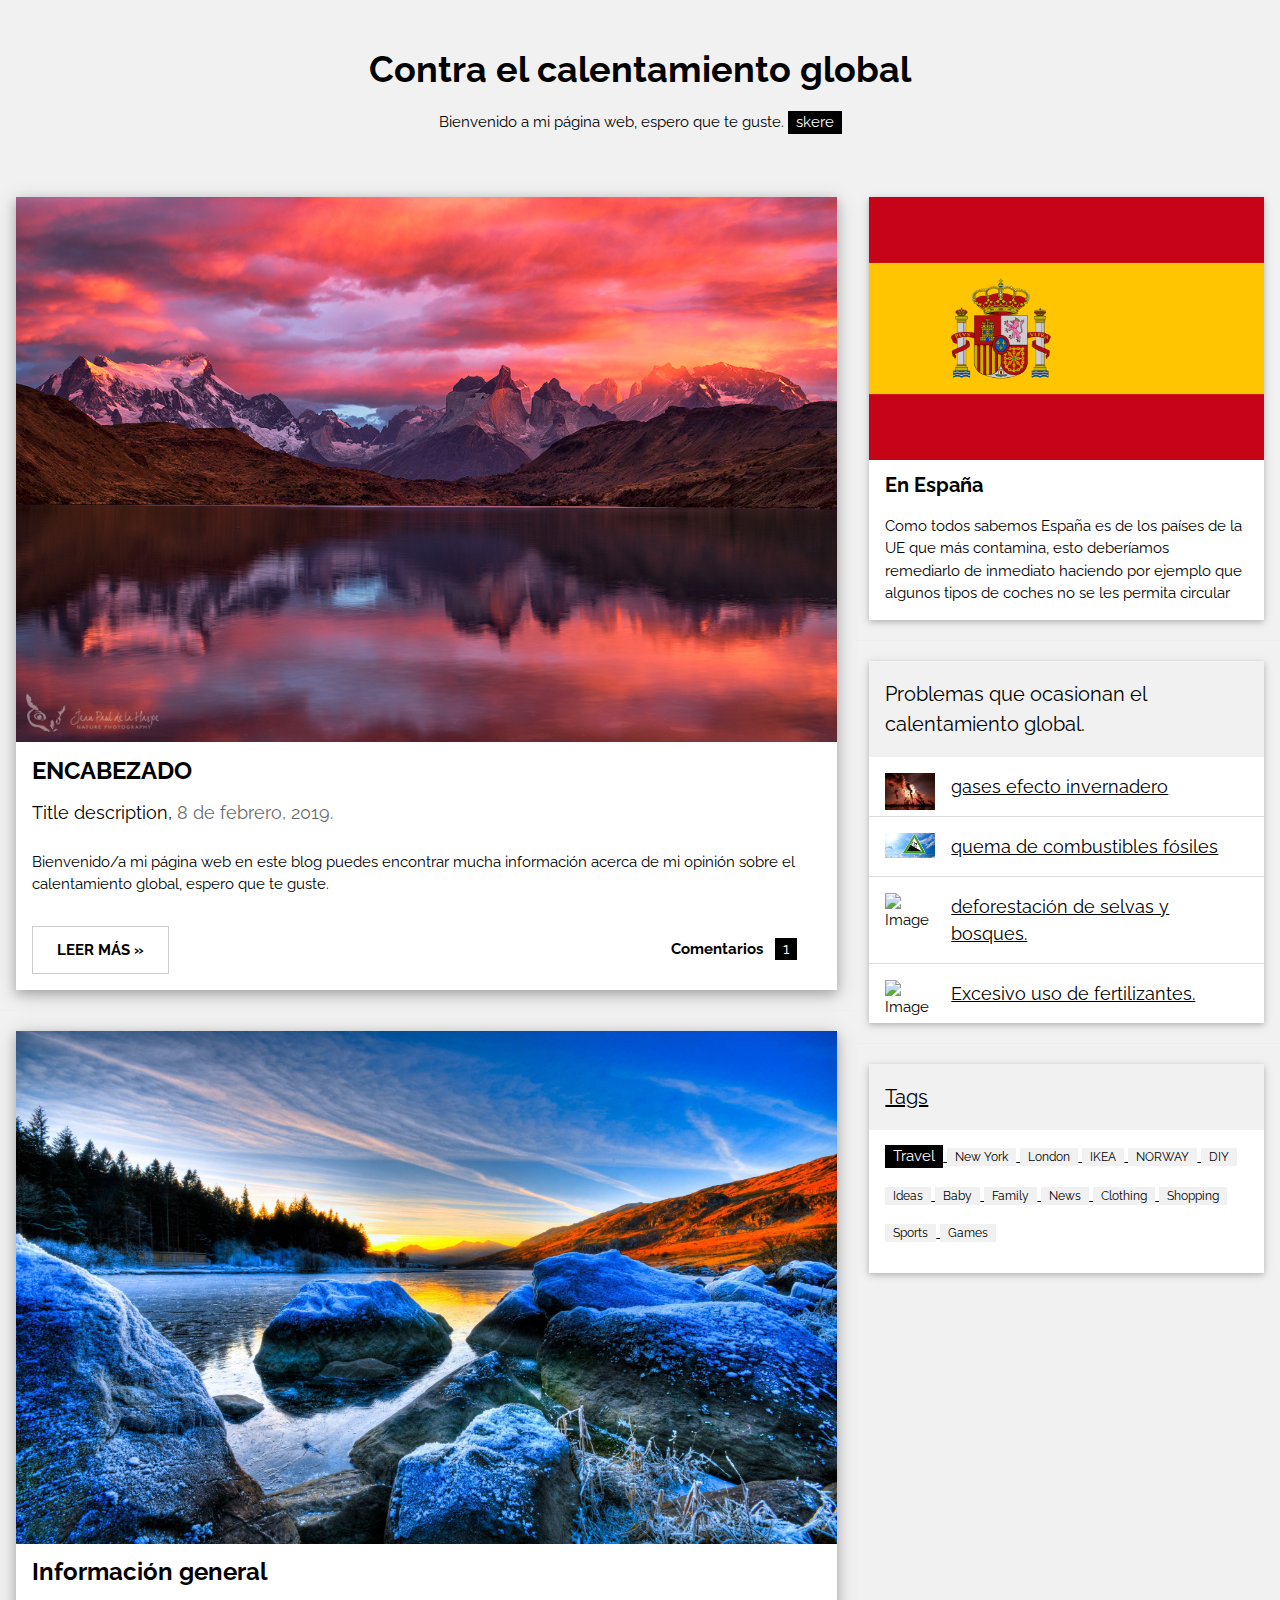
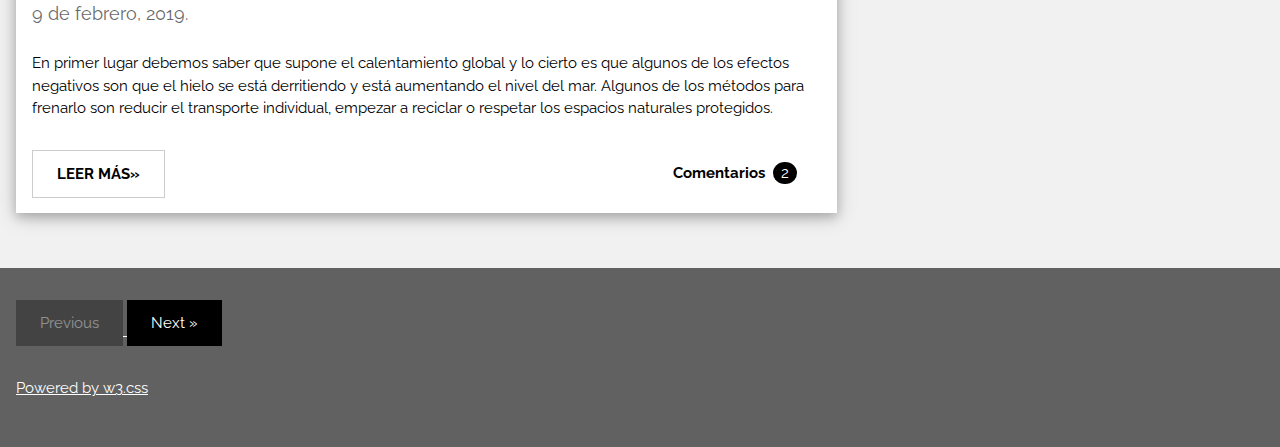
==== commit a1d9c8ee: "Add files via upload" ====
--- a/index.html
+++ b/index.html
@@ -101,7 +101,7 @@
       </li> 
       <li class="w3-padding-16">
         <img src="imagenes/selva.jpg" alt="Image" class="w3-left w3-margin-right" style="width:50px">
-        <span class="w3-large">Deforestación de selvas y bosques.</span><br>
+        <span class="w3-large">deforestación de selvas y bosques.</span><br>
         <span></span>
       </li>   
       <li class="w3-padding-16 w3-hide-medium w3-hide-small">
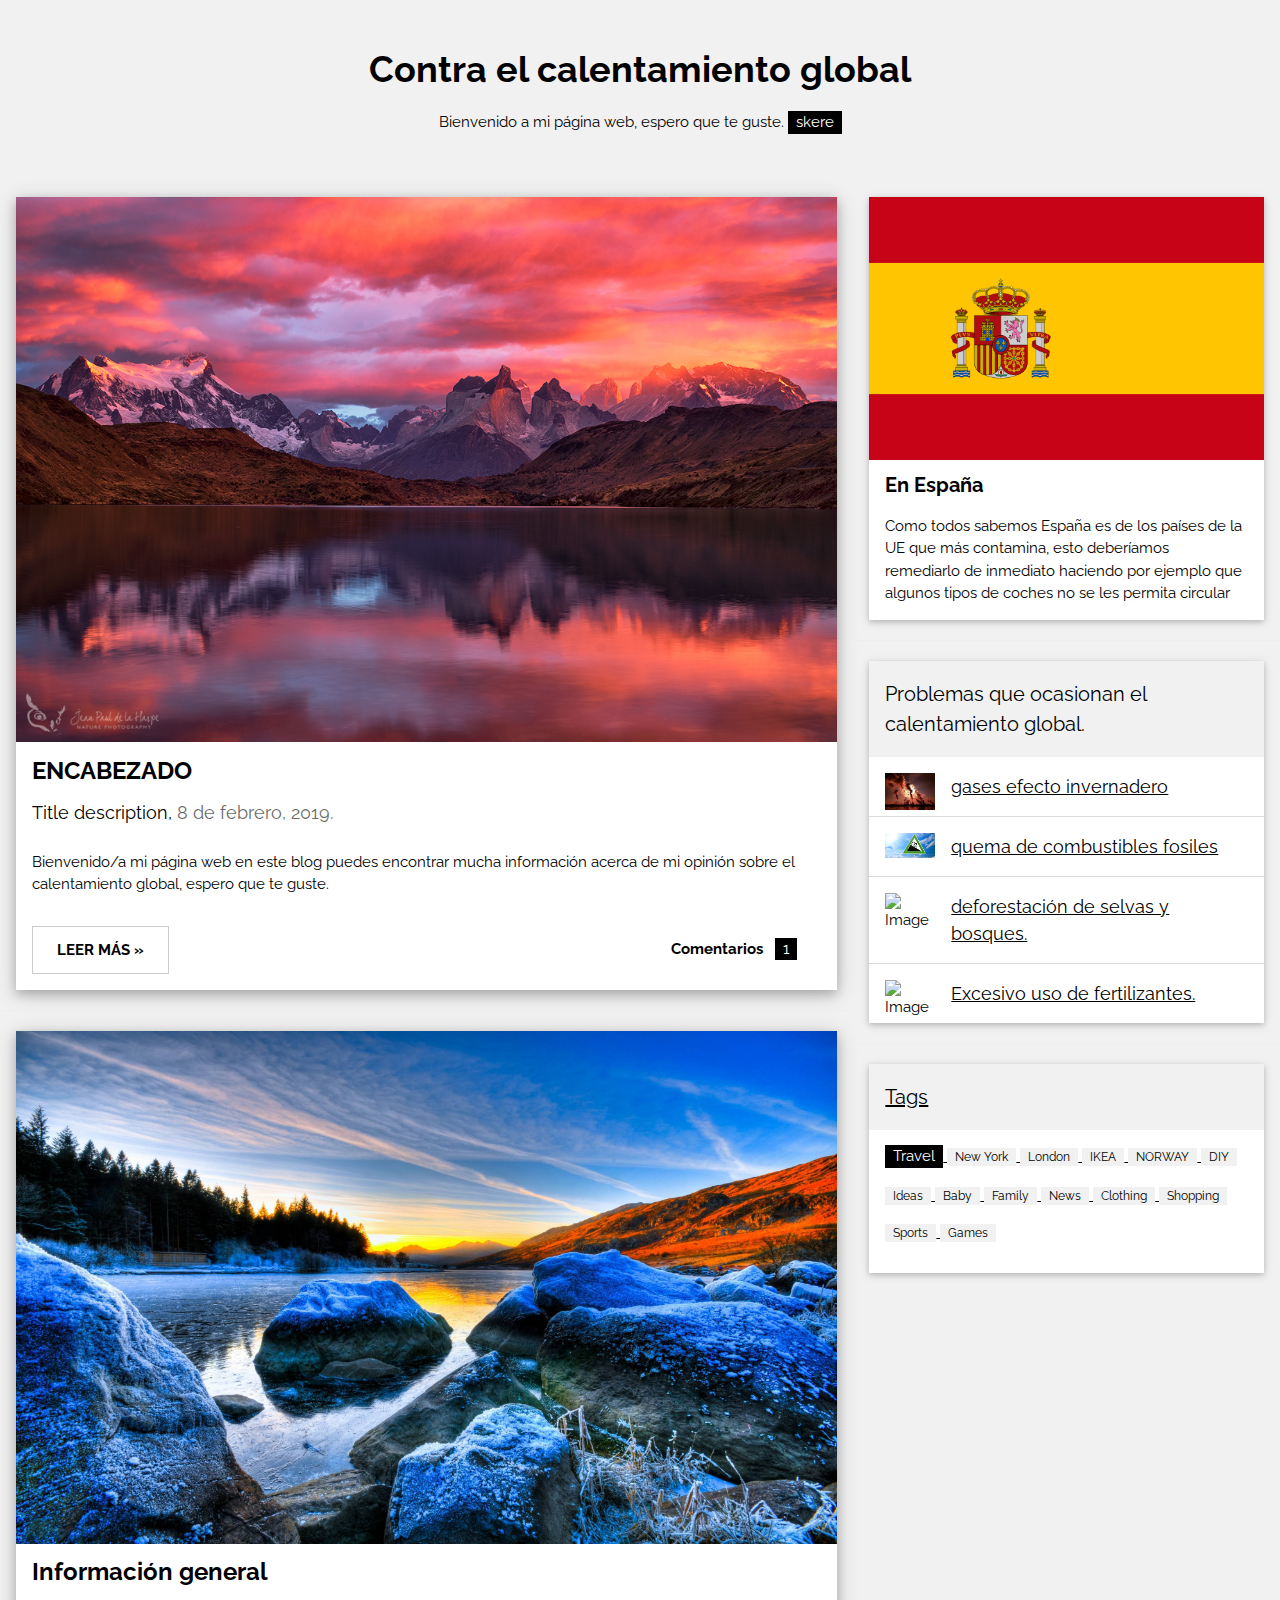
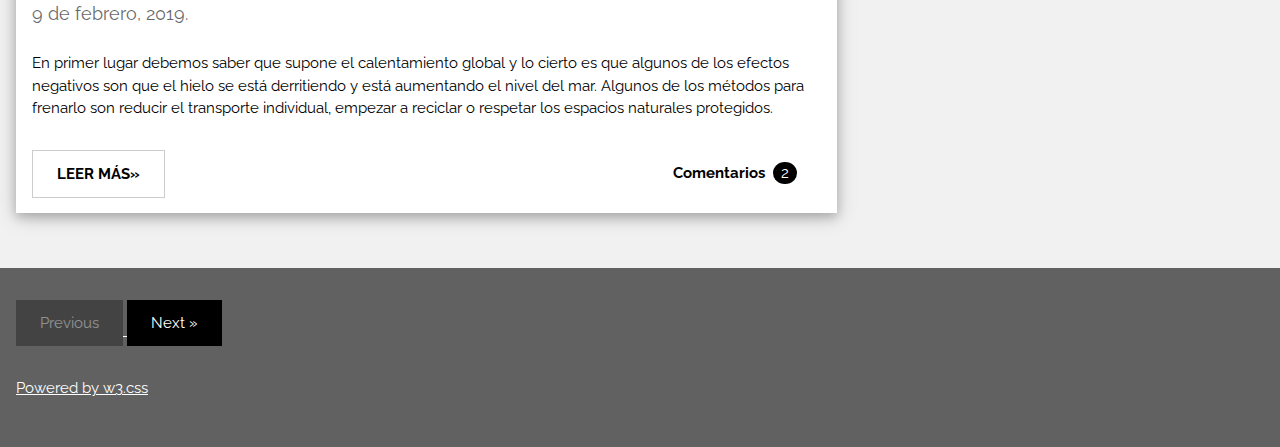
==== commit c09ba257: "Add files via upload" ====
--- a/index.html
+++ b/index.html
@@ -96,7 +96,7 @@
       </li>
       <li class="w3-padding-16">
         <img src="Imagenes/fosiles.jpg" alt="Image" class="w3-left w3-margin-right" style="width:50px">
-        <span class="w3-large"><A HREF= "quema de combustibles fósiles.html"> quema de combustibles fósiles</span><br>
+        <span class="w3-large"><A HREF= "quemadecombustiblesfosiles.html"> quema de combustibles fosiles</span><br>
         <span></span>
       </li> 
       <li class="w3-padding-16">
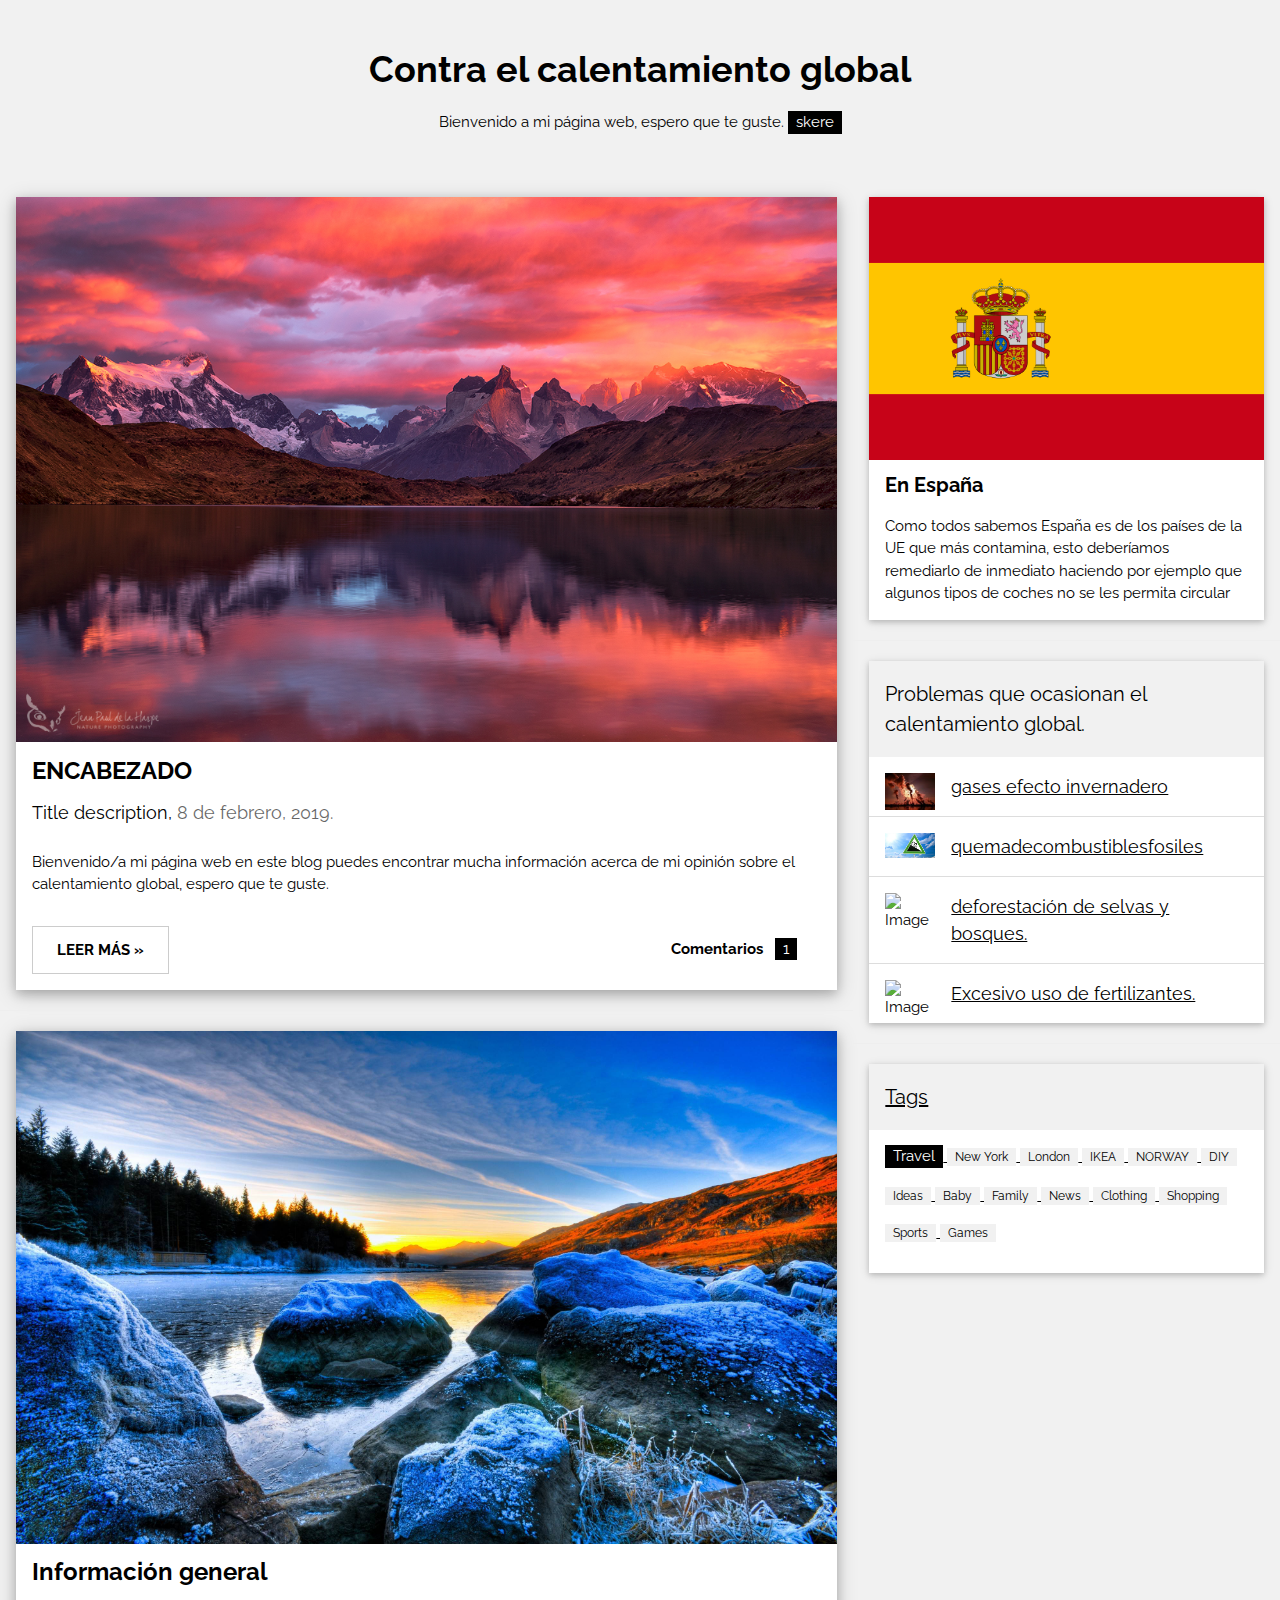
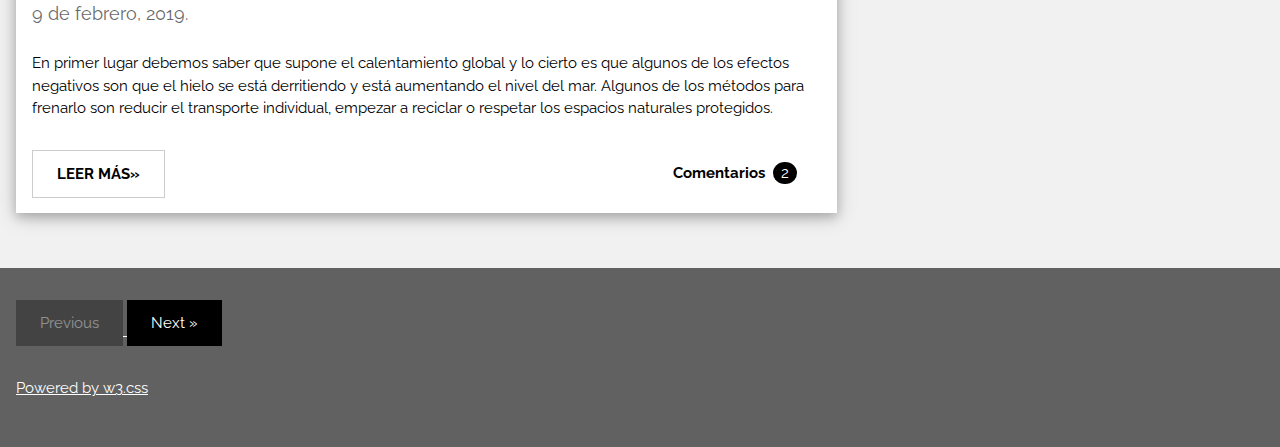
==== commit 783a6e1f: "Add files via upload" ====
--- a/index.html
+++ b/index.html
@@ -96,7 +96,7 @@
       </li>
       <li class="w3-padding-16">
         <img src="Imagenes/fosiles.jpg" alt="Image" class="w3-left w3-margin-right" style="width:50px">
-        <span class="w3-large"><A HREF= "quemadecombustiblesfosiles.html"> quema de combustibles fosiles</span><br>
+        <span class="w3-large"><A HREF= "quemadecombustiblesfosiles.html"> quemadecombustiblesfosiles</span><br>
         <span></span>
       </li> 
       <li class="w3-padding-16">
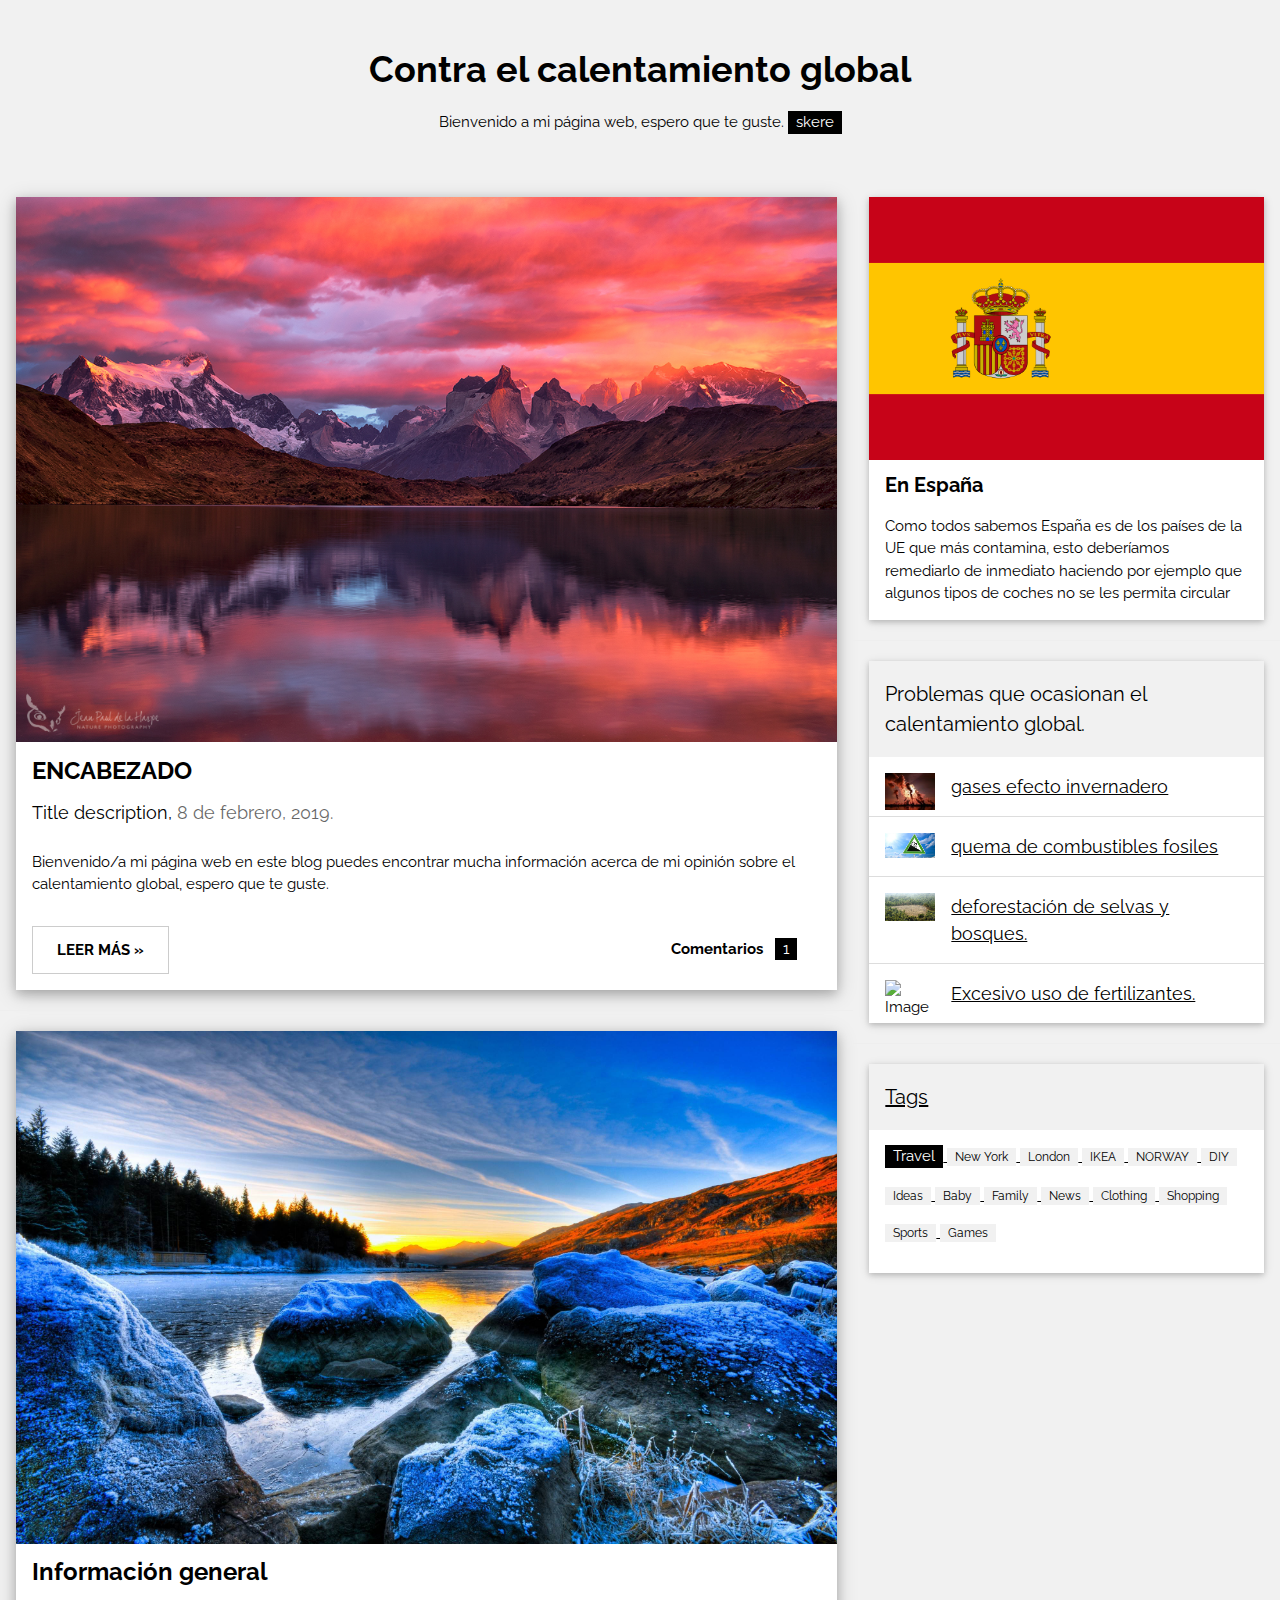
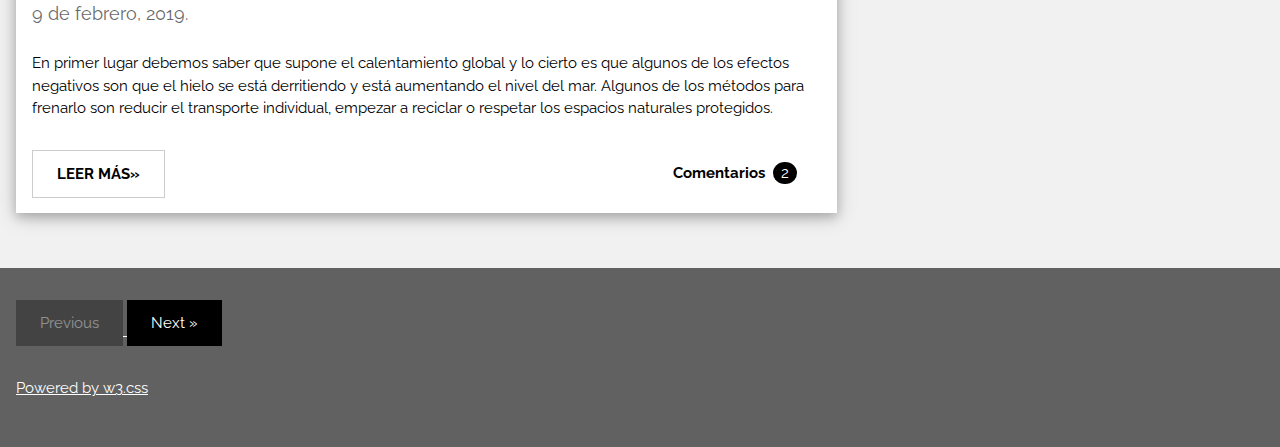
==== commit 3a4f560f: "Add files via upload" ====
--- a/index.html
+++ b/index.html
@@ -96,11 +96,11 @@
       </li>
       <li class="w3-padding-16">
         <img src="Imagenes/fosiles.jpg" alt="Image" class="w3-left w3-margin-right" style="width:50px">
-        <span class="w3-large"><A HREF= "quemadecombustiblesfosiles.html"> quemadecombustiblesfosiles</span><br>
+        <span class="w3-large"><A HREF= "quema de combustibles fosiles.html"> quema de combustibles fosiles</span><br>
         <span></span>
       </li> 
       <li class="w3-padding-16">
-        <img src="imagenes/selva.jpg" alt="Image" class="w3-left w3-margin-right" style="width:50px">
+        <img src="Imagenes/selva.jpg" alt="Image" class="w3-left w3-margin-right" style="width:50px">
         <span class="w3-large">deforestación de selvas y bosques.</span><br>
         <span></span>
       </li>   
